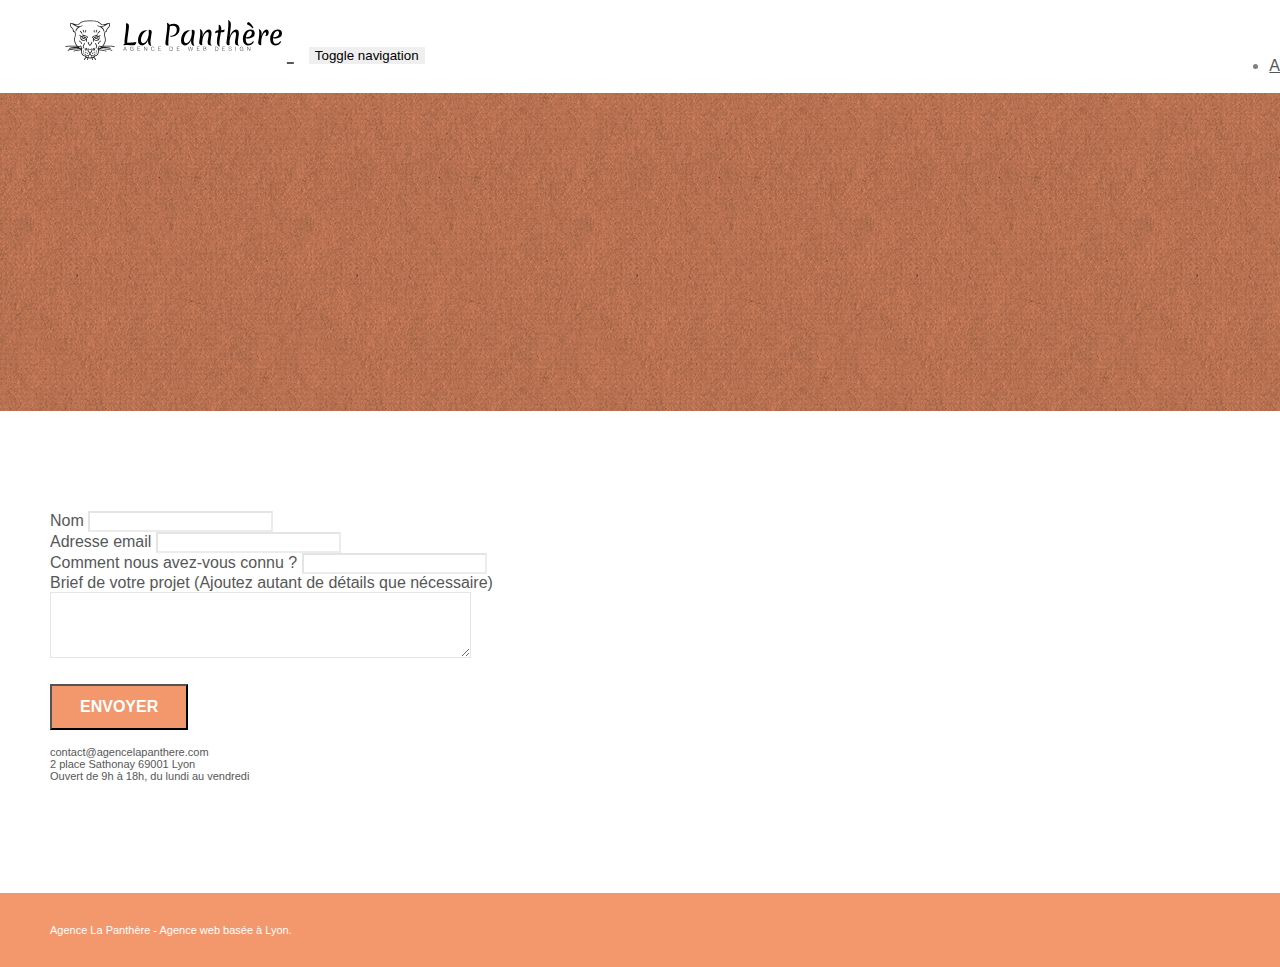
==== contact.html @ 6f176b71 "Correction des liens vides" ====
<!doctype html>
<html lang="fr-FR">
	<head>
		<meta charset="utf-8">

		<!-- La description -->
		<meta name="description" content="Contactez l'agence webdesign La Panthère pour toutes questions 
		concernant la réalisation de votre site internet personnalisé ">

		<meta name="viewport" content="width=device-width, initial-scale=1.0, viewport-fit=cover">
		<link rel="shortcut icon" type="image/jpg" href="favicon.jpg">
		
		<link rel="stylesheet" type="text/css" href="./css/bootstrap.min.css">
		<link rel="stylesheet" type="text/css" href="style.css">
		<link rel="stylesheet" type="text/css" href="./css/font-awesome.min.css">
		<link rel="stylesheet" type="text/css" href="./css/et-line.min.css">

		<!-- indixation de la page -->
		<meta name="robots" content="index, fallow">
		<meta name="googlebot" content="index, fallow">

		<!-- Titre de la page -->
		<title>Contact : La Panthère - Agence webdesign Lyon</title>
		
		<!-- script en fin de page -->
	</head>

	<body>
		<!-- Principal conteneur -->
		<div class="page-container">
			
			<!-- bloc-0 -->
			<div class="bloc bgc-white l-bloc " id="bloc-0">
				<div class="container bloc-sm">
					<nav class="navbar row">
						<div class="navbar-header">
							<a class="navbar-brand" href="index.html">
								<img src="img/agence-la-panthere-monochrome.svg" alt="Presentation agence web design La Panthère" height="40" />
							</a>
							<button id="nav-toggle" type="button" class="ui-navbar-toggle navbar-toggle" data-toggle="collapse" data-target=".navbar-1">
								<span class="sr-only">Toggle navigation</span>
								<span class="icon-bar"></span>
								<span class="icon-bar"></span>
								<span class="icon-bar"></span>
							</button>
						</div>
						<div class="collapse navbar-collapse navbar-1 special-dropdown-nav">
							<ul class="site-navigation nav navbar-nav">
								<li>
									<a href="index.html">Accueil</a>
								</li>								
								<li>
									<a href="contact.html">Contact</a>
								</li>
							</ul>
						</div>
					</nav>
				</div>
			</div>
			<!-- bloc-0 END -->

			<!-- bloc-6 -->
			<div class="bloc bg-dots-bg bg-repeat bgc-atomic-tangerine d-bloc bloc-bg-texture texture-paper" id="bloc-6">
				<div class="container bloc-lg">
					<div class="row">
						<div class="col-sm-12">
							<h1 class="text-center hero-bloc-text tc-white">
								Parlons web design !
							</h1>
							<p class="text-center mg-lg tc-white tight-width-whitespace">
								Nous sommes ravis que vous souhaitiez collaborer avec notre agence.<br>
								Parlez-nous de votre projet en complétant le formulaire ci-dessous.
							</p>
						</div>
					</div>
				</div>
			</div>
			<!-- bloc-6 END -->

			<!-- bloc-7 -->
			<div class="bloc bgc-white l-bloc" id="bloc-7">
				<div class="container bloc-lg">
					<div class="row">
						<div class="col-sm-6">
							<form id="form_1" novalidate success-msg="Your message has been sent." fail-msg="Sorry it seems that our mail server is not responding, Sorry for the inconvenience!">
								<div class="form-group">
									<label>
										Nom
									</label>
									<input id="name" class="form-control" required />
								</div>
								<div class="form-group">
									<label>
										Adresse email
									</label>
									<input id="email" class="form-control" type="email" required />
								</div>
								<div class="form-group">
									<label>
										Comment nous avez-vous connu ?
									</label>
									<input class="form-control" type="email" required id="input_504" />
								</div>
								<div class="form-group">
									<label>
										Brief de votre projet (Ajoutez autant de détails que nécessaire)<br>
									</label><textarea id="message" class="form-control" rows="4" cols="50" required></textarea>
								</div> 
								<button class="bloc-button btn btn-lg btn-block cta-hero btn-atomic-tangerine" type="submit">
									Envoyer
								</button>
							</form>
						</div>
						<div class="col-sm-6">
							<p>
								contact@agencelapanthere.com<br>2 place Sathonay 69001 Lyon<br>Ouvert de 9h à 18h, du lundi au vendredi<br>
							</p>
						</div>
					</div>
				</div>
			</div>
			<!-- bloc-7 END -->

			<!-- ScrollToTop Button -->
			<a class="bloc-button btn btn-d scrollToTop" onclick="scrollToTarget('1')"><span class="fa fa-chevron-up"></span></a>
			<!-- ScrollToTop Button END-->


			<!-- Footer - bloc-8 -->
			<div class="bloc bgc-atomic-tangerine d-bloc" id="bloc-8">
				<div class="container bloc-sm">
					<div class="row">
						<div class="col-sm-12">
							<p class="text-center white">
								Agence La Panthère - Agence web basée à Lyon.<br>
							</p>
							<div class="row row-no-gutters social">
								<div class="col-sm-3">
									<div class="text-center">
										<a class="social" href="index.html">
											<span class="fa fa-twitter icon-md"></span>
										</a>
									</div>
								</div>
								<div class="col-sm-3">
									<div class="text-center">
										<a class="social" href="index.html">
											<span class="fa fa-facebook icon-md"></span>
										</a>
									</div>
								</div>
								<div class="col-sm-3">
									<div class="text-center">
										<a class="social" href="index.html">
											<span class="fa fa-dribbble icon-md"></span>
										</a>
									</div>
								</div>
								<div class="col-sm-3">
									<div class="text-center">
										<a class="social" href="index.html">
											<span class="fa fa-instagram icon-md"></span>
										</a>
									</div>
								</div>
							</div>
						</div>
					</div>
				</div>
			</div>
			<!-- Footer - bloc-8 END -->

		</div>
		<!-- Principal conteneur END -->
		
		<!-- fichiers js -->
		<script src="./js/jquery-2.1.0.min.js"></script>
		<script src="./js/bootstrap.min.js"></script>
		<script src="./js/blocs.min.js"></script>
		<script src="./js/jqBootstrapValidation.js"></script>
		<script src="./js/formHandler.js"></script>

	</body>
</html>
---- style.css ----
body {
    margin: 0;
    padding: 0;
    background: #FFF;
    overflow-x: hidden;
    -webkit-font-smoothing: antialiased;
    -moz-osx-font-smoothing: grayscale;
}

a,
button {
    transition: all .3s ease-in-out;
    outline: none!important;
}

a:hover {
    text-decoration: none;
    cursor: pointer;
}

#page-loading-blocs-notifaction {
    position: fixed;
    top: 0;
    bottom: 0;
    width: 100%;
    z-index: 100000;
    background: #FFFFFF url("img/pageload-spinner.gif") no-repeat center center;
}

.bloc {
    width: 100%;
    clear: both;
    background: 50% 50% no-repeat;
    padding: 0 50px;
    -webkit-background-size: cover;
    -moz-background-size: cover;
    -o-background-size: cover;
    background-size: cover;
    position: relative;
}

.bloc .container {
    padding-left: 0;
    padding-right: 0;
}

.bloc-lg {
    padding: 100px 50px;
}

.bloc-md {
    padding: 50px;
}

.bloc-sm {
    padding: 20px 50px;
}

.bg-center,
.bg-l-edge,
.bg-r-edge,
.bg-t-edge,
.bg-b-edge,
.bg-tl-edge,
.bg-bl-edge,
.bg-tr-edge,
.bg-br-edge,
.bg-repeat {
    -webkit-background-size: auto!important;
    -moz-background-size: auto!important;
    -o-background-size: auto!important;
    background-size: auto!important;
}

.bg-repeat {
    background: repeat;
}

.bg-t-edge {
    background: top no-repeat;
}

.bloc-bg-texture::before {
    content: "";
    background-size: 2px 2px;
    position: absolute;
    top: 0;
    bottom: 0;
    left: 0;
    right: 0;
}

.texture-paper::before {
    background: url("img/texture-paper.png");
    background-size: 280px 280px;
}

.b-parallax {
    background-attachment: fixed;
}

.d-bloc {
    color: rgba(255, 255, 255, .7);
}

.d-bloc button:hover {
    color: rgba(255, 255, 255, .9);
}

.d-bloc .icon-round,
.d-bloc .icon-square,
.d-bloc .icon-rounded,
.d-bloc .icon-semi-rounded-a,
.d-bloc .icon-semi-rounded-b {
    border-color: rgba(255, 255, 255, .9);
}

.d-bloc .divider-h span {
    border-color: rgba(255, 255, 255, .2);
}

.d-bloc .a-btn,
.d-bloc .navbar a,
.d-bloc .navbar-brand,
.d-bloc a .icon-sm,
.d-bloc a .icon-md,
.d-bloc a .icon-lg,
.d-bloc a .icon-xl,
.d-bloc h1 a,
.d-bloc h2 a,
.d-bloc h3 a,
.d-bloc h4 a,
.d-bloc h5 a,
.d-bloc h6 a,
.d-bloc p a {
    color: rgba(255, 255, 255, .6);
}

.d-bloc .a-btn:hover,
.d-bloc .navbar a:hover,
.d-bloc .navbar-brand:hover,
.d-bloc a:hover .icon-sm,
.d-bloc a:hover .icon-md,
.d-bloc a:hover .icon-lg,
.d-bloc a:hover .icon-xl,
.d-bloc h1 a:hover,
.d-bloc h2 a:hover,
.d-bloc h3 a:hover,
.d-bloc h4 a:hover,
.d-bloc h5 a:hover,
.d-bloc h6 a:hover,
.d-bloc p a:hover {
    color: rgba(255, 255, 255, 1);
}

.d-bloc .navbar-toggle .icon-bar {
    background: rgba(255, 255, 255, 1);
}

.d-bloc .btn-wire,
.d-bloc .btn-wire:hover {
    color: rgba(255, 255, 255, 1);
    border-color: rgba(255, 255, 255, 1);
}

.d-bloc .panel {
    color: rgba(0, 0, 0, .5);
}

.d-bloc .panel button:hover {
    color: rgba(0, 0, 0, .7);
}

.d-bloc .panel icon {
    border-color: rgba(0, 0, 0, .7);
}

.d-bloc .panel .divider-h span {
    border-color: rgba(0, 0, 0, .1);
}

.d-bloc .panel .a-btn {
    color: rgba(0, 0, 0, .6);
}

.d-bloc .panel .a-btn:hover {
    color: rgba(0, 0, 0, 1);
}

.d-bloc .panel .btn-wire,
.d-bloc .panel .btn-wire:hover {
    color: rgba(0, 0, 0, .7);
    border-color: rgba(0, 0, 0, .3);
}

.d-bloc .panel,
.l-bloc {
    color: rgba(0, 0, 0, .5);
}

.d-bloc .panel button:hover,
.l-bloc button:hover {
    color: rgba(0, 0, 0, .7);
}

.l-bloc .icon-round,
.l-bloc .icon-square,
.l-bloc .icon-rounded,
.l-bloc .icon-semi-rounded-a,
.l-bloc .icon-semi-rounded-b {
    border-color: rgba(0, 0, 0, .7);
}

.d-bloc .panel .divider-h span,
.l-bloc .divider-h span {
    border-color: rgba(0, 0, 0, .1);
}

.d-bloc .panel .a-btn,
.l-bloc .a-btn,
.l-bloc .navbar a,
.l-bloc .navbar-brand,
.l-bloc a .icon-sm,
.l-bloc a .icon-md,
.l-bloc a .icon-lg,
.l-bloc a .icon-xl,
.l-bloc h1 a,
.l-bloc h2 a,
.l-bloc h3 a,
.l-bloc h4 a,
.l-bloc h5 a,
.l-bloc h6 a,
.l-bloc p a {
    color: rgba(0, 0, 0, .6);
}

.d-bloc .panel .a-btn:hover,
.l-bloc .a-btn:hover,
.l-bloc .navbar a:hover,
.l-bloc .navbar-brand:hover,
.l-bloc a:hover .icon-sm,
.l-bloc a:hover .icon-md,
.l-bloc a:hover .icon-lg,
.l-bloc a:hover .icon-xl,
.l-bloc h1 a:hover,
.l-bloc h2 a:hover,
.l-bloc h3 a:hover,
.l-bloc h4 a:hover,
.l-bloc h5 a:hover,
.l-bloc h6 a:hover,
.l-bloc p a:hover {
    color: rgba(0, 0, 0, 1);
}

.l-bloc .navbar-toggle .icon-bar {
    color: rgba(0, 0, 0, .6);
}

.d-bloc .panel .btn-wire,
.d-bloc .panel .btn-wire:hover,
.l-bloc .btn-wire,
.l-bloc .btn-wire:hover {
    color: rgba(0, 0, 0, .7);
    border-color: rgba(0, 0, 0, .3);
}

.voffset {
    margin-top: 30px;
}

.voffset-lg {
    margin-top: 80px;
}

.row-no-gutters {
    margin-right: 0;
    margin-left: 0;
}

.row.row-no-gutters > [class^="col-"],
.row.row-no-gutters > [class*=" col-"] {
    padding-right: 0;
    padding-left: 0;
}

#bloc-1-hero h1 {
    font-size: 32px;
}

.navbar {
    margin-bottom: 0;
    z-index: 1;
}

.navbar-brand {
    height: auto;
    padding: 3px 15px;
    font-size: 25px;
    font-weight: normal;
    font-weight: 600;
    line-height: 44px;
}

.navbar-brand img {
    max-height: 200px;
    margin: 0 5px 0 0;
    display: inline;
}

.navbar-brand img[src$=svg] {
    min-width: 100px;
}

.nav-center .navbar-brand img {
    margin: 0;
}

.navbar .nav {
    padding-top: 2px;
    margin-right: -16px;
    float: right;
    z-index: 1;
}

.nav > li {
    float: left;
    margin-top: 4px;
    font-size: 16px;
}

.navbar-nav .open .dropdown-menu > li > a {
    text-align: inherit;
}

.nav > li a:hover,
.nav > li a:focus {
    background: transparent;
}

.navbar-toggle {
    margin: 10px 10px 0 0;
    border: 0px;
}

.navbar-toggle:hover {
    background: transparent!important;
}

.navbar-toggle .icon-bar {
    background-color: rgba(0, 0, 0, .5);
    width: 26px;
}

.nav-invert .navbar .nav {
    float: left;
}

.nav-invert .navbar-header,
.nav-invert .navbar-brand {
    float: right;
    position: relative;
    z-index: 2;
}

@media (min-width: 768px) {
    .site-navigation {
        position: absolute;
        top: 50%;
        right: 20px;
        transform: translate(0, -50%);
        -webkit-transform: translateY(-50%);
    }
    .nav > li .dropdown-menu a,
    .nav > li .dropdown-menu a:hover {
        color: #484848;
    }
    .nav-invert .site-navigation {
        left: 0;
        right: 0;
    }
    .nav-center {
        text-align: center;
    }
    .nav-center .navbar-header {
        width: 100%;
    }
    .nav-center .navbar-header,
    .nav-center .navbar-brand,
    .nav-center .nav > li {
        float: none;
        display: inline-block;
    }
    .nav-center .site-navigation {
        position: relative;
        width: 100%;
        right: 0;
        margin-right: 0px;
        margin-top: 20px;
    }
    .nav-center.mini-nav .navbar-toggle {
        float: none;
        margin: 10px auto 0;
    }
}

.nav > li > .dropdown a {
    background: none!important;
    display: block;
    padding: 14px 15px;
}

nav .caret {
    margin: 0 5px;
}

.dropdown-menu .dropdown-menu {
    top: -8px;
    left: 100%;
}

.dropdown-menu .dropmenu-flow-right {
    top: 100%;
    left: 0;
    margin-left: -1px;
    border-top-left-radius: 0;
    border-top-right-radius: 0;
}

.dropdown-menu .dropdown span {
    border: 4px solid black;
    border-top-color: transparent;
    border-right-color: transparent;
    border-bottom-color: transparent;
    margin: 6px -5px 0 0!important;
    float: right;
}

.mg-md {
    margin-top: 10px;
    margin-bottom: 20px;
}

.mg-lg {
    margin-top: 10px;
    margin-bottom: 40px;
}

.btn {
    margin: 0 5px 5px 0;
}

.btn.pull-right {
    margin: 0 0 5px 5px;
}

.btn-d,
.btn-d:hover,
.btn-d:focus {
    color: #FFF;
    background: rgba(0, 0, 0, .3);
}

button {
    outline: none!important;
}

.btn-rd {
    border-radius: 40px;
}

.btn-clean {
    border: 1px solid rgba(0, 0, 0, .08);
    border-bottom-color: rgba(0, 0, 0, .1);
    text-shadow: 0 1px 0 rgba(0, 0, 1, .1);
    box-shadow: 0 1px 3px rgba(0, 0, 1, .25), inset 0 1px 0 0 rgba(255, 255, 255, .15);
}

.icon-md {
    font-size: 30px!important;
}

.icon-lg {
    font-size: 60px!important;
}

.sm-shadow {
    text-shadow: 0 1px 2px rgba(0, 0, 0, .3);
}

.panel-sq,
.panel-sq .panel-heading,
.panel-sq .panel-footer {
    border-radius: 0;
}

.panel-rd {
    border-radius: 30px;
}

.panel-rd .panel-heading {
    border-radius: 29px 29px 0 0;
}

.panel-rd .panel-footer {
    border-radius: 0 0 29px 29px;
}

.form-control {
    border-color: rgba(0, 0, 0, .1);
    box-shadow: none;
}

.scrollToTop {
    width: 40px;
    height: 40px;
    position: fixed;
    bottom: 20px;
    right: 20px;
    opacity: 0;
    z-index: 500;
    transition: all .3s ease-in-out;
}

.scrollToTop span {
    margin-top: 6px;
}

.showScrollTop {
    font-size: 14px;
    opacity: 1;
}

a[data-lightbox] {
    position: relative;
    display: block;
    text-align: center;
}

a[data-lightbox]:hover::before {
    content: "+";
    font-family: "HelveticaNeue-Light", "Helvetica Neue Light", "Helvetica Neue", Helvetica, Arial;
    font-size: 32px;
    width: 50px;
    height: 50px;
    margin-left: -25px;
    border-radius: 50%;
    background: rgba(0, 0, 0, .6);
    color: #FFF;
    font-weight: 100;
    z-index: 1;
    position: absolute;
    top: 50%;
    transform: translateY(-50%);
    -webkit-transform: translateY(-50%);
}

a[data-lightbox]:hover img {
    opacity: 0.6;
    -webkit-animation-fill-mode: none;
    animation-fill-mode: none;
}

#lightbox-modal {
    display: flex;
    align-items: center;
}

#lightbox-modal .modal-dialog {
    width: 90%;
    max-width: 900px;
    margin: 0 auto 0;
}

#lightbox-modal .modal-dialog img {
    max-height: 90vh;
    margin: 0 auto;
}

.lightbox-caption {
    padding: 20px;
    color: #FFF;
    background: rgba(0, 0, 0, .5);
    position: absolute;
    left: 15px;
    right: 15px;
    bottom: 5px;
}

.close-lightbox {
    color: #FFF;
    font-size: 30px;
    position: absolute;
    top: 20px;
    right: 20px;
    z-index: 20;
    background: rgba(0, 0, 0, .5);
    border: none;
    line-height: 30px;
    padding: 0 9px 5px;
    opacity: 0.3;
}

.close-lightbox:hover,
.next-lightbox:hover,
.prev-lightbox:hover {
    opacity: 1.0;
    color: #FFF;
}

.next-lightbox,
.prev-lightbox {
    font-size: 20px;
    color: rgba(255, 255, 255, .9);
    background: rgba(0, 0, 0, .5);
    transition: all .2s ease-in-out;
    position: absolute;
    top: 45%;
    z-index: 1;
    opacity: 0.4;
}

.next-lightbox {
    padding: 6px 8px 1px 13px;
    right: 25px;
}

.prev-lightbox {
    padding: 6px 13px 1px 10px;
    left: 25px;
}

.snapshot-lb .modal-body {
    padding-bottom: 45px;
}

.snapshot-lb .lightbox-caption {
    padding: 0;
    color: rgba(0, 0, 0, .5);
    background: none;
}

h1,
h2,
h3,
h4,
h5,
h6,
p,
label,
.btn,
a {
    font-family: "helvetica";
    font-weight: 400;
    color: #575757!important;
}

.container {
    max-width: 1000px;
}

.hero-bloc-text {
    font-size: 38px;
}

.hero-bloc-text-sub {
    font-size: 36px;
}

.statement-bloc-text {
    line-height: 26px;
    font-style: italic;
    font-size: 20px;
    text-align: center;
    font-weight: lighter;
    max-width: 520px;
    margin: auto auto auto auto;
}

p {
    font-size: 11px;
}
.citation{
    font-size: 22px;
    padding:0;
    margin: 0;
}
.auteur{
    font-size: 22px;
    color: #888!important;
    padding:0;
    margin: 0;
}
.tight-width-whitespace {
    max-width: 600px;
    margin: auto auto auto auto;
}

.h1 {
    font-size: 20px;
    font-family: "Open Sans";
}

.cta-hero {
    margin-top: 22px;
    color: #FFFFFF!important;
    text-transform: uppercase;
    padding: 12px 28px 12px 28px;
    font-size: 16px;
    font-weight: 700;
}

.social {
    max-width: 400px;
    margin: auto auto auto auto;
}

h2 {
    font-size: 22px;
    line-height: 1.4em;
}

h3 {
    font-size: 15px;
    text-transform: uppercase;
    font-weight: 700;
    color: #333333!important;
}

.med-width-whitespace {
    max-width: 800px;
    margin: auto auto auto auto;
    box-shadow: 0px 0px 0px #000000;
}

h1 {
    color: #333333!important;
}

h4 {
    color: #333333!important;
}

.icons {
    margin-bottom: 14px;
    margin-top: 24px;
}

.white {
    color: #FFFFFF!important;
}

.portfolio-thumb {
    margin-bottom: 24px;
}

.portfolio-row {
    margin-bottom: 44px;
    margin-top: 50px;
}

.avatar {
    box-shadow: 0px 4px 9px rgba(0, 0, 0, 0.3);
}

.black-background {
    background-color: rgba(165, 147, 99, 0.7);
    padding: 40px 40px 40px 40px;
}

.bold-link {
    font-weight: 900;
    text-decoration: underline!important;
}

.bgc-white {
    background-color: #FFFFFF;
}

.bgc-dark-slate-blue {
    background-color: #364577;
}

.bgc-atomic-tangerine {
    background-color: #F3976C;
}

.tc-white {
    color: #F3976C!important;
}

.btn-atomic-tangerine {
    background: #F3976C;
    color: #FFFFFF!important;
}

.btn-atomic-tangerine:hover {
    background: #c27956!important;
    color: #FFFFFF!important;
}

.ltc-white {
    color: #FFFFFF!important;
}

.ltc-white:hover {
    color: #cccccc!important;
}

.ltc-atomic-tangerine {
    color: #F3976C!important;
}

.ltc-atomic-tangerine:hover {
    color: #c27956!important;
}

.icon-dark-slate-blue {
    color: #364577!important;
    border-color: #364577!important;
}

.bg-dots-bg {
    background-image: url("img/dots-bg.png");
}

.bg-lines-h2-bg {
    background-image: url("img/lines-h2-bg.png");
}

.bg-banniere {
    background-image: url("img/webdesign-banniere.jpg");
}

.bg-presentation {
    background-image: url("img/image-de-presentation.jpg");
}

@media (max-width: 1024px) {
    .bloc {
        padding-left: 20px;
        padding-right: 20px;
    }
    .bloc.full-width-bloc,
    .bloc-tile-2.full-width-bloc .container,
    .bloc-tile-3.full-width-bloc .container,
    .bloc-tile-4.full-width-bloc .container {
        padding-left: 0;
        padding-right: 0;
    }
}

@media (max-width: 992px) and (min-width: 768px) {
    .navbar .nav {
        max-width: 80%
    }
    .nav-center.navbar .nav {
        max-width: 100%
    }
}

@media only screen and (min-device-width: 768px) and (max-device-width: 1024px) and (orientation: landscape) {
    .b-parallax {
        background-attachment: scroll;
    }
}

@media only screen and (min-device-width: 1024px) and (max-device-width: 1366px) and (-webkit-min-device-pixel-ratio: 1.5) {
    .b-parallax {
        background-attachment: scroll;
    }
}

@media (max-width: 991px) {
    .container {
        width: 100%;
    }
    .b-parallax {
        background-attachment: scroll;
    }
    .page-container,
    #hero-bloc {
        overflow-x: hidden;
        position: relative;
    }
    .bloc {
        padding-left: constant(safe-area-inset-left);
        padding-right: constant(safe-area-inset-right);
    }
    .bloc-group,
    .bloc-group .bloc {
        display: block;
        width: 100%;
    }
    .bloc-fill-screen .fill-bloc-top-edge,
    .bloc-fill-screen .fill-bloc-bottom-edge {
        padding: 0 20px;
        padding-left: constant(safe-area-inset-left);
        padding-right: constant(safe-area-inset-right);
    }
}

@media (max-width: 767px) {
    .page-container {
        overflow-x: hidden;
        position: relative;
    }
    h1,
    h2,
    h3,
    h4,
    h5,
    h6,
    p,
    #disqus_thread {
        padding-left: 10px!important;
        padding-right: 10px!important;
    }
    .b-parallax {
        background-attachment: scroll;
    }
    .navbar .nav {
        padding-top: 0;
        border-top: 1px solid rgba(0, 0, 0, .2);
        float: none!important;
    }
    .navbar.row {
        margin-left: 0;
        margin-right: 0;
    }
    .site-navigation {
        position: inherit;
        transform: none;
        -webkit-transform: none;
        -ms-transform: none;
    }
    .nav > li {
        margin-top: 0;
        border-bottom: 1px solid rgba(0, 0, 0, .1);
        background: rgba(0, 0, 0, .05);
        text-align: left;
        padding-left: 15px;
        width: 100%;
    }
    .nav > li:hover {
        background: rgba(0, 0, 0, .08);
    }
    .dropdown .dropdown a .caret {
        float: none;
        margin: 5px 0 0 10px!important;
        border: 4px solid black;
        border-bottom-color: transparent;
        border-right-color: transparent;
        border-left-color: transparent;
    }
    #hero-bloc .navbar .nav {
        background: rgba(0, 0, 0, .8);
    }
    #hero-bloc .navbar .nav a {
        color: rgba(255, 255, 255, .6);
    }
    .hero {
        padding: 50px 0;
    }
    .hero-nav {
        left: -1px;
        right: -1px;
    }
    .navbar-collapse {
        padding: 0;
        overflow-x: hidden;
        -webkit-box-shadow: none;
        box-shadow: none;
    }
    .navbar-brand img {
        max-height: 40px;
        width: auto;
    }
    .nav-invert .navbar-header {
        float: none;
        width: 100%;
    }
    .nav-invert .navbar-toggle {
        float: left;
        margin-left: 10px;
    }
    .bloc {
        padding-left: 0;
        padding-right: 0;
    }
    .bloc-xxl,
    .bloc-xl,
    .bloc-lg {
        padding: 40px 0;
    }
    .bloc-sm,
    .bloc-md {
        padding-left: 0;
        padding-right: 0;
    }
    .bloc-tile-2 .container,
    .bloc-tile-3 .container,
    .bloc-tile-4 .container,
    .bloc-fill-screen .fill-bloc-top-edge,
    .bloc-fill-screen .fill-bloc-bottom-edge {
        padding-left: 0;
        padding-right: 0;
    }
    .a-block {
        padding: 0 10px;
    }
    .btn-dwn {
        display: none;
    }
    .voffset {
        margin-top: 5px;
    }
    .voffset-md {
        margin-top: 20px;
    }
    .voffset-lg {
        margin-top: 30px;
    }
    form {
        padding: 5px;
    }
    .close-lightbox {
        display: inline-block;
    }
    .blocsapp-device-iphone5 {
        background-size: 216px 425px;
        padding-top: 60px;
        width: 216px;
        height: 425px;
    }
    .blocsapp-device-iphone5 img {
        width: 180px;
        height: 320px;
    }
}

@media (max-width: 400px) {
    .bloc {
        padding-left: 0;
        padding-right: 0;
    }
}

@media (max-width: 767px) {
    .bloc-mob-center-text {
        text-align: center;
    }
}
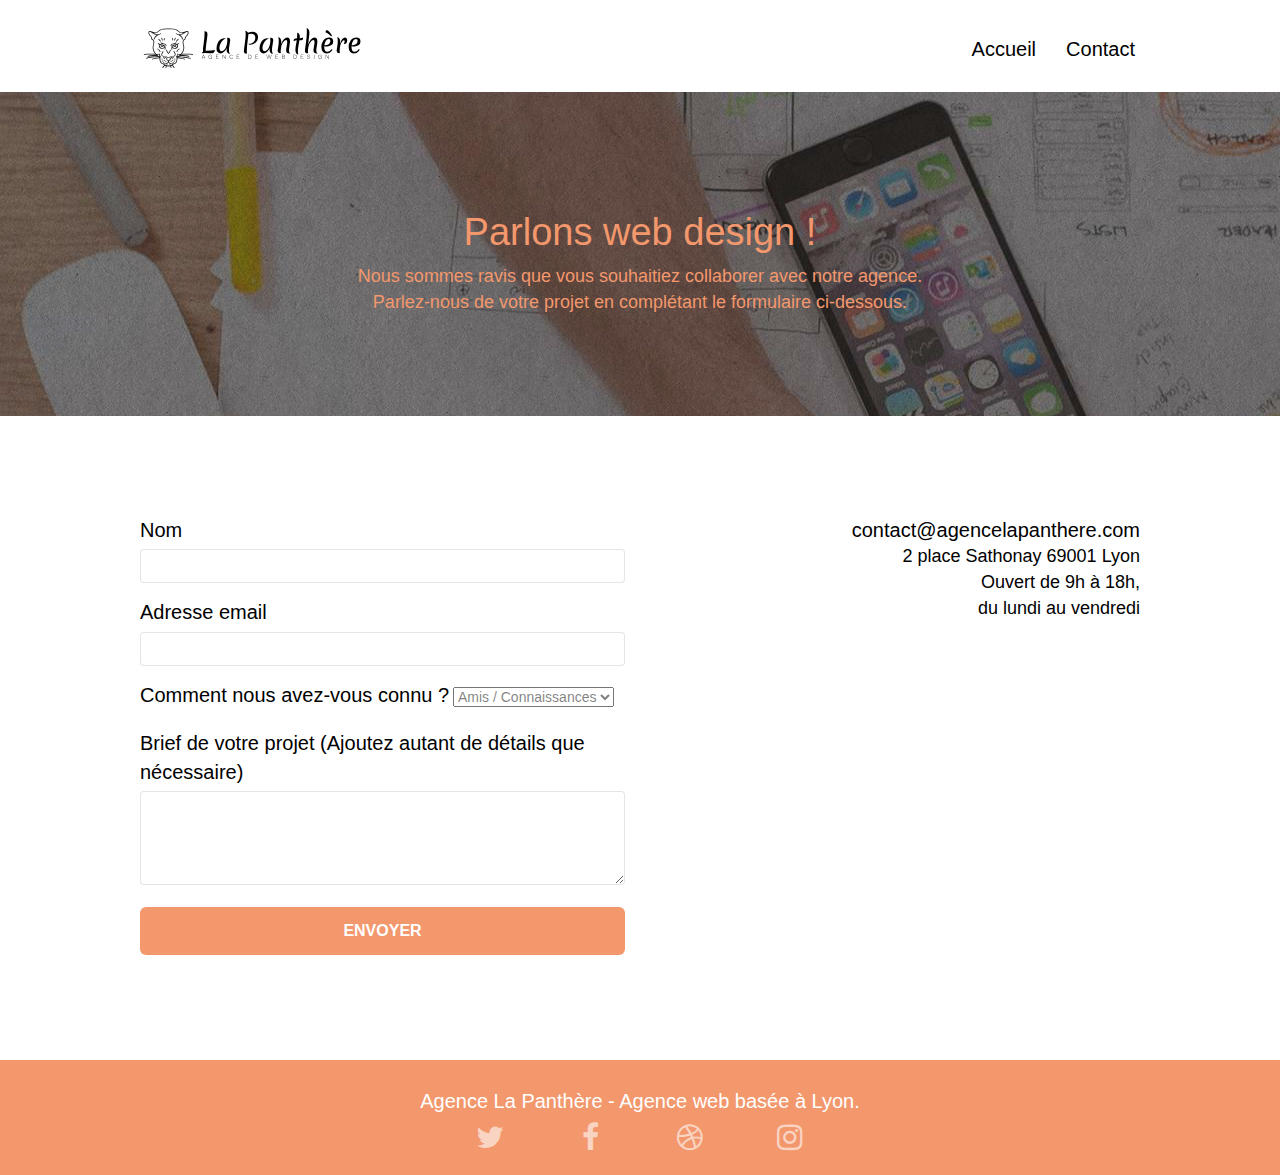
==== commit b8a6ad6c: "Ajout des modifications" ====
--- a/contact.html
+++ b/contact.html
@@ -10,11 +10,11 @@
 		<meta name="viewport" content="width=device-width, initial-scale=1.0, viewport-fit=cover">
 		<link rel="shortcut icon" type="image/jpg" href="favicon.jpg">
 		
-		<link rel="stylesheet" type="text/css" href="./css/bootstrap.min.css">
+		<link rel="stylesheet" type="text/css" href="./css/bootstrap.css">
 		<link rel="stylesheet" type="text/css" href="style.css">
-		<link rel="stylesheet" type="text/css" href="./css/font-awesome.min.css">
-		<link rel="stylesheet" type="text/css" href="./css/et-line.min.css">
-
+		<link rel="stylesheet" type="text/css" href="./css/font-awesome.css">
+		<link rel="stylesheet" type="text/css" href="./css/et-line.css">
+		
 		<!-- indixation de la page -->
 		<meta name="robots" content="index, fallow">
 		<meta name="googlebot" content="index, fallow">
@@ -35,7 +35,9 @@
 					<nav class="navbar row">
 						<div class="navbar-header">
 							<a class="navbar-brand" href="index.html">
-								<img src="img/agence-la-panthere-monochrome.svg" alt="Presentation agence web design La Panthère" height="40" />
+								<img src="img/agence-la-panthere-monochrome.svg" 
+									alt="Logo de presentation du site de l'entreprise webdesign La Panthère"
+								/>
 							</a>
 							<button id="nav-toggle" type="button" class="ui-navbar-toggle navbar-toggle" data-toggle="collapse" data-target=".navbar-1">
 								<span class="sr-only">Toggle navigation</span>
@@ -60,7 +62,7 @@
 			<!-- bloc-0 END -->
 
 			<!-- bloc-6 -->
-			<div class="bloc bg-dots-bg bg-repeat bgc-atomic-tangerine d-bloc bloc-bg-texture texture-paper" id="bloc-6">
+			<div class="bloc bg-dots-bg bg-repeat bg-banniere  bgc-atomic-tangerine d-bloc bloc-bg-texture texture-paper" id="bloc-6">
 				<div class="container bloc-lg">
 					<div class="row">
 						<div class="col-sm-12">
@@ -82,29 +84,27 @@
 				<div class="container bloc-lg">
 					<div class="row">
 						<div class="col-sm-6">
-							<form id="form_1" novalidate success-msg="Your message has been sent." fail-msg="Sorry it seems that our mail server is not responding, Sorry for the inconvenience!">
+							<form id="form_1" novalidate >
 								<div class="form-group">
-									<label>
-										Nom
-									</label>
-									<input id="name" class="form-control" required />
+									<label for="name">Nom</label>															
+									<input id="name" name="name" type="text" class="form-control" aria-invalid="false" required />
 								</div>
 								<div class="form-group">
-									<label>
-										Adresse email
-									</label>
-									<input id="email" class="form-control" type="email" required />
+									<label for="email">Adresse email</label>																			
+									<input id="email" name="email" class="form-control" type="email" aria-invalid="false" required />
 								</div>
 								<div class="form-group">
-									<label>
-										Comment nous avez-vous connu ?
-									</label>
-									<input class="form-control" type="email" required id="input_504" />
+									<label for="info">Comment nous avez-vous connu ?</label>																			
+									<select name="info" id="info">
+										<option value="connaissance">Amis / Connaissances</option>
+										<option value="internet">Internet</option>
+										<option value="reseaux sociaux">Reseaux sociaux</option>
+										<option value="publicite">Publicité tv / presse</option>
+									</select>
 								</div>
 								<div class="form-group">
-									<label>
-										Brief de votre projet (Ajoutez autant de détails que nécessaire)<br>
-									</label><textarea id="message" class="form-control" rows="4" cols="50" required></textarea>
+									<label for="message">Brief de votre projet (Ajoutez autant de détails que nécessaire)</label>										
+									<textarea id="message" class="form-control" rows="4" cols="50" required></textarea>
 								</div> 
 								<button class="bloc-button btn btn-lg btn-block cta-hero btn-atomic-tangerine" type="submit">
 									Envoyer
@@ -112,8 +112,10 @@
 							</form>
 						</div>
 						<div class="col-sm-6">
-							<p>
-								contact@agencelapanthere.com<br>2 place Sathonay 69001 Lyon<br>Ouvert de 9h à 18h, du lundi au vendredi<br>
+							<p class="text-right contact">
+								<a href="mailto:contact@agencelapanthere.com">contact@agencelapanthere.com</a><br>
+								2 place Sathonay 69001 Lyon<br>
+								Ouvert de 9h à 18h,<br> du lundi au vendredi
 							</p>
 						</div>
 					</div>
@@ -130,40 +132,43 @@
 			<div class="bloc bgc-atomic-tangerine d-bloc" id="bloc-8">
 				<div class="container bloc-sm">
 					<div class="row">
-						<div class="col-sm-12">
-							<p class="text-center white">
+						<div class="col-xs-12">
+							<h4 class="text-center white">
 								Agence La Panthère - Agence web basée à Lyon.<br>
-							</p>
+							</h4>
 							<div class="row row-no-gutters social">
-								<div class="col-sm-3">
+								<div class="col-xs-3">
 									<div class="text-center">
-										<a class="social" href="index.html">
+										<a  href="https://twitt.com">
 											<span class="fa fa-twitter icon-md"></span>
 										</a>
 									</div>
 								</div>
-								<div class="col-sm-3">
+								<div class="col-xs-3">
 									<div class="text-center">
-										<a class="social" href="index.html">
+										<a href="https://facebook.com">
 											<span class="fa fa-facebook icon-md"></span>
 										</a>
 									</div>
 								</div>
-								<div class="col-sm-3">
+								<div class="col-xs-3">
 									<div class="text-center">
-										<a class="social" href="index.html">
+										<a href="https://dribble.com">
 											<span class="fa fa-dribbble icon-md"></span>
 										</a>
 									</div>
 								</div>
-								<div class="col-sm-3">
+								<div class="col-xs-3">
 									<div class="text-center">
-										<a class="social" href="index.html">
+										<a href="https://instagram.com">
 											<span class="fa fa-instagram icon-md"></span>
 										</a>
 									</div>
 								</div>
+								
 							</div>
+							<!-- rm des backlinks inutile: partenaires & annuaires -->
+							
 						</div>
 					</div>
 				</div>
@@ -173,12 +178,11 @@
 		</div>
 		<!-- Principal conteneur END -->
 		
-		<!-- fichiers js -->
-		<script src="./js/jquery-2.1.0.min.js"></script>
-		<script src="./js/bootstrap.min.js"></script>
-		<script src="./js/blocs.min.js"></script>
-		<script src="./js/jqBootstrapValidation.js"></script>
-		<script src="./js/formHandler.js"></script>
-
+		<!-- Les scripts -->
+		<script src="./js/jquery-2.1.0.js"></script>
+		<script src="./js/bootstrap.js"></script>
+		<script src="./js/blocs.js"></script>
+		<script src="./js/jquery.touchSwipe.js" defer></script>
+		<script src="./js/gmaps.js"></script>
 	</body>
 </html>
--- a/style.css
+++ b/style.css
@@ -16,15 +16,6 @@
 a:hover {
     text-decoration: none;
     cursor: pointer;
-}
-
-#page-loading-blocs-notifaction {
-    position: fixed;
-    top: 0;
-    bottom: 0;
-    width: 100%;
-    z-index: 100000;
-    background: #FFFFFF url("img/pageload-spinner.gif") no-repeat center center;
 }
 
 .bloc {
@@ -105,14 +96,6 @@
 
 .d-bloc button:hover {
     color: rgba(255, 255, 255, .9);
-}
-
-.d-bloc .icon-round,
-.d-bloc .icon-square,
-.d-bloc .icon-rounded,
-.d-bloc .icon-semi-rounded-a,
-.d-bloc .icon-semi-rounded-b {
-    border-color: rgba(255, 255, 255, .9);
 }
 
 .d-bloc .divider-h span {
@@ -196,7 +179,7 @@
 .d-bloc .panel,
 .l-bloc {
     color: rgba(0, 0, 0, .5);
-}
+} 
 
 .d-bloc .panel button:hover,
 .l-bloc button:hover {
@@ -308,7 +291,9 @@
 }
 
 .navbar-brand img[src$=svg] {
-    min-width: 100px;
+    /* min-width: 100px; */
+    height: 40px;
+    width: 100%;
 }
 
 .nav-center .navbar-brand img {
@@ -480,7 +465,7 @@
 }
 
 .icon-lg {
-    font-size: 60px!important;
+    font-size: 80px!important;
 }
 
 .sm-shadow {
@@ -651,7 +636,21 @@
 a {
     font-family: "helvetica";
     font-weight: 400;
-    color: #575757!important;
+    /* color: #575757!important; */
+    color: #000!important;
+    font-size: 20px;
+}
+
+img {
+    margin: 0 auto;
+    width: 100%;
+    height: 100%;
+}
+
+/* le logo */
+.center-block{
+    width: 50px!important;
+    height: 50px!important;
 }
 
 .container {
@@ -677,18 +676,14 @@
 }
 
 p {
-    font-size: 11px;
+    font-size: 18px;
 }
 .citation{
-    font-size: 22px;
-    padding:0;
-    margin: 0;
+    font-size: 20px;
 }
 .auteur{
-    font-size: 22px;
-    color: #888!important;
-    padding:0;
-    margin: 0;
+    font-size: 20px;
+    font-family:Georgia, 'Times New Roman', Times, serif
 }
 .tight-width-whitespace {
     max-width: 600px;
@@ -715,19 +710,20 @@
 }
 
 h2 {
-    font-size: 22px;
+    font-size: 24px;
     line-height: 1.4em;
+    margin: 20px 0 50px!important;
 }
 
 h3 {
-    font-size: 15px;
+    font-size: 20px;
     text-transform: uppercase;
     font-weight: 700;
     color: #333333!important;
 }
 
 .med-width-whitespace {
-    max-width: 800px;
+    max-width: 1000px;
     margin: auto auto auto auto;
     box-shadow: 0px 0px 0px #000000;
 }
@@ -749,8 +745,11 @@
     color: #FFFFFF!important;
 }
 
+/* images portfolio */
 .portfolio-thumb {
     margin-bottom: 24px;
+    width: 100%;
+    height: 100%;
 }
 
 .portfolio-row {
@@ -786,6 +785,7 @@
 
 .tc-white {
     color: #F3976C!important;
+   
 }
 
 .btn-atomic-tangerine {
@@ -858,7 +858,7 @@
     }
 }
 
-@media only screen and (min-device-width: 768px) and (max-device-width: 1024px) and (orientation: landscape) {
+/* @media only screen and (min-device-width: 768px) and (max-device-width: 1024px) and (orientation: landscape) {
     .b-parallax {
         background-attachment: scroll;
     }
@@ -868,7 +868,7 @@
     .b-parallax {
         background-attachment: scroll;
     }
-}
+} */
 
 @media (max-width: 991px) {
     .container {
@@ -882,10 +882,10 @@
         overflow-x: hidden;
         position: relative;
     }
-    .bloc {
+    /* .bloc {
         padding-left: constant(safe-area-inset-left);
         padding-right: constant(safe-area-inset-right);
-    }
+    } */
     .bloc-group,
     .bloc-group .bloc {
         display: block;
@@ -894,8 +894,8 @@
     .bloc-fill-screen .fill-bloc-top-edge,
     .bloc-fill-screen .fill-bloc-bottom-edge {
         padding: 0 20px;
-        padding-left: constant(safe-area-inset-left);
-        padding-right: constant(safe-area-inset-right);
+        /* padding-left: constant(safe-area-inset-left);
+        padding-right: constant(safe-area-inset-right); */
     }
 }
 
@@ -1036,6 +1036,9 @@
         width: 180px;
         height: 320px;
     }
+    .contact{
+        text-align: left!important;
+    }
 }
 
 @media (max-width: 400px) {
@@ -1043,6 +1046,18 @@
         padding-left: 0;
         padding-right: 0;
     }
+    p{
+        font-size: 16px;
+    }
+    .citation{
+        font-size: 18px;
+    }
+    h3{
+        font-size: 18px;
+    }
+    .col-sm-6{
+        margin-bottom: 50px!important;
+    }
 }
 
 @media (max-width: 767px) {
--- a/css/et-line.css
+++ b/css/et-line.css
@@ -0,0 +1,520 @@
+@font-face {
+    font-family: et-line;
+    src: url(../fonts/et-line.eot);
+    src: url(../fonts/et-line.eot?#iefix) format('embedded-opentype'), url(../fonts/et-line.woff) format('woff'), url(../fonts/et-line.ttf) format('truetype'), url(../fonts/et-line.svg#et-line) format('svg');
+    font-weight: 400;
+    font-style: normal;
+    font-display: swap;
+}
+
+.et-icon-adjustments,
+.et-icon-alarmclock,
+.et-icon-anchor,
+.et-icon-aperture,
+.et-icon-attachment,
+.et-icon-bargraph,
+.et-icon-basket,
+.et-icon-beaker,
+.et-icon-bike,
+.et-icon-book-open,
+.et-icon-briefcase,
+.et-icon-browser,
+.et-icon-calendar,
+.et-icon-camera,
+.et-icon-caution,
+.et-icon-chat,
+.et-icon-circle-compass,
+.et-icon-clipboard,
+.et-icon-clock,
+.et-icon-cloud,
+.et-icon-compass,
+.et-icon-desktop,
+.et-icon-dial,
+.et-icon-document,
+.et-icon-documents,
+.et-icon-download,
+.et-icon-dribbble,
+.et-icon-edit,
+.et-icon-envelope,
+.et-icon-expand,
+.et-icon-facebook,
+.et-icon-flag,
+.et-icon-focus,
+.et-icon-gears,
+.et-icon-genius,
+.et-icon-gift,
+.et-icon-global,
+.et-icon-globe,
+.et-icon-googleplus,
+.et-icon-grid,
+.et-icon-happy,
+.et-icon-hazardous,
+.et-icon-heart,
+.et-icon-hotairballoon,
+.et-icon-hourglass,
+.et-icon-key,
+.et-icon-laptop,
+.et-icon-layers,
+.et-icon-lifesaver,
+.et-icon-lightbulb,
+.et-icon-linegraph,
+.et-icon-linkedin,
+.et-icon-lock,
+.et-icon-magnifying-glass,
+.et-icon-map,
+.et-icon-map-pin,
+.et-icon-megaphone,
+.et-icon-mic,
+.et-icon-mobile,
+.et-icon-newspaper,
+.et-icon-notebook,
+.et-icon-paintbrush,
+.et-icon-paperclip,
+.et-icon-pencil,
+.et-icon-phone,
+.et-icon-picture,
+.et-icon-pictures,
+.et-icon-piechart,
+.et-icon-presentation,
+.et-icon-pricetags,
+.et-icon-printer,
+.et-icon-profile-female,
+.et-icon-profile-male,
+.et-icon-puzzle,
+.et-icon-quote,
+.et-icon-recycle,
+.et-icon-refresh,
+.et-icon-ribbon,
+.et-icon-rss,
+.et-icon-sad,
+.et-icon-scissors,
+.et-icon-scope,
+.et-icon-search,
+.et-icon-shield,
+.et-icon-speedometer,
+.et-icon-strategy,
+.et-icon-streetsign,
+.et-icon-tablet,
+.et-icon-target,
+.et-icon-telescope,
+.et-icon-toolbox,
+.et-icon-tools,
+.et-icon-tools-2,
+.et-icon-trophy,
+.et-icon-tumblr,
+.et-icon-twitter,
+.et-icon-upload,
+.et-icon-video,
+.et-icon-wallet,
+.et-icon-wine {
+    font-family: et-line;
+    speak: none;
+    font-style: normal;
+    font-weight: 400;
+    font-variant: normal;
+    text-transform: none;
+    line-height: 1;
+    -webkit-font-smoothing: antialiased;
+    -moz-osx-font-smoothing: grayscale;
+    display: inline-block
+}
+
+.et-icon-mobile:before {
+    content: "\e000"
+}
+
+.et-icon-laptop:before {
+    content: "\e001"
+}
+
+.et-icon-desktop:before {
+    content: "\e002"
+}
+
+.et-icon-tablet:before {
+    content: "\e003"
+}
+
+.et-icon-phone:before {
+    content: "\e004"
+}
+
+.et-icon-document:before {
+    content: "\e005"
+}
+
+.et-icon-documents:before {
+    content: "\e006"
+}
+
+.et-icon-search:before {
+    content: "\e007"
+}
+
+.et-icon-clipboard:before {
+    content: "\e008"
+}
+
+.et-icon-newspaper:before {
+    content: "\e009"
+}
+
+.et-icon-notebook:before {
+    content: "\e00a"
+}
+
+.et-icon-book-open:before {
+    content: "\e00b"
+}
+
+.et-icon-browser:before {
+    content: "\e00c"
+}
+
+.et-icon-calendar:before {
+    content: "\e00d"
+}
+
+.et-icon-presentation:before {
+    content: "\e00e"
+}
+
+.et-icon-picture:before {
+    content: "\e00f"
+}
+
+.et-icon-pictures:before {
+    content: "\e010"
+}
+
+.et-icon-video:before {
+    content: "\e011"
+}
+
+.et-icon-camera:before {
+    content: "\e012"
+}
+
+.et-icon-printer:before {
+    content: "\e013"
+}
+
+.et-icon-toolbox:before {
+    content: "\e014"
+}
+
+.et-icon-briefcase:before {
+    content: "\e015"
+}
+
+.et-icon-wallet:before {
+    content: "\e016"
+}
+
+.et-icon-gift:before {
+    content: "\e017"
+}
+
+.et-icon-bargraph:before {
+    content: "\e018"
+}
+
+.et-icon-grid:before {
+    content: "\e019"
+}
+
+.et-icon-expand:before {
+    content: "\e01a"
+}
+
+.et-icon-focus:before {
+    content: "\e01b"
+}
+
+.et-icon-edit:before {
+    content: "\e01c"
+}
+
+.et-icon-adjustments:before {
+    content: "\e01d"
+}
+
+.et-icon-ribbon:before {
+    content: "\e01e"
+}
+
+.et-icon-hourglass:before {
+    content: "\e01f"
+}
+
+.et-icon-lock:before {
+    content: "\e020"
+}
+
+.et-icon-megaphone:before {
+    content: "\e021"
+}
+
+.et-icon-shield:before {
+    content: "\e022"
+}
+
+.et-icon-trophy:before {
+    content: "\e023"
+}
+
+.et-icon-flag:before {
+    content: "\e024"
+}
+
+.et-icon-map:before {
+    content: "\e025"
+}
+
+.et-icon-puzzle:before {
+    content: "\e026"
+}
+
+.et-icon-basket:before {
+    content: "\e027"
+}
+
+.et-icon-envelope:before {
+    content: "\e028"
+}
+
+.et-icon-streetsign:before {
+    content: "\e029"
+}
+
+.et-icon-telescope:before {
+    content: "\e02a"
+}
+
+.et-icon-gears:before {
+    content: "\e02b"
+}
+
+.et-icon-key:before {
+    content: "\e02c"
+}
+
+.et-icon-paperclip:before {
+    content: "\e02d"
+}
+
+.et-icon-attachment:before {
+    content: "\e02e"
+}
+
+.et-icon-pricetags:before {
+    content: "\e02f"
+}
+
+.et-icon-lightbulb:before {
+    content: "\e030"
+}
+
+.et-icon-layers:before {
+    content: "\e031"
+}
+
+.et-icon-pencil:before {
+    content: "\e032"
+}
+
+.et-icon-tools:before {
+    content: "\e033"
+}
+
+.et-icon-tools-2:before {
+    content: "\e034"
+}
+
+.et-icon-scissors:before {
+    content: "\e035"
+}
+
+.et-icon-paintbrush:before {
+    content: "\e036"
+}
+
+.et-icon-magnifying-glass:before {
+    content: "\e037"
+}
+
+.et-icon-circle-compass:before {
+    content: "\e038"
+}
+
+.et-icon-linegraph:before {
+    content: "\e039"
+}
+
+.et-icon-mic:before {
+    content: "\e03a"
+}
+
+.et-icon-strategy:before {
+    content: "\e03b"
+}
+
+.et-icon-beaker:before {
+    content: "\e03c"
+}
+
+.et-icon-caution:before {
+    content: "\e03d"
+}
+
+.et-icon-recycle:before {
+    content: "\e03e"
+}
+
+.et-icon-anchor:before {
+    content: "\e03f"
+}
+
+.et-icon-profile-male:before {
+    content: "\e040"
+}
+
+.et-icon-profile-female:before {
+    content: "\e041"
+}
+
+.et-icon-bike:before {
+    content: "\e042"
+}
+
+.et-icon-wine:before {
+    content: "\e043"
+}
+
+.et-icon-hotairballoon:before {
+    content: "\e044"
+}
+
+.et-icon-globe:before {
+    content: "\e045"
+}
+
+.et-icon-genius:before {
+    content: "\e046"
+}
+
+.et-icon-map-pin:before {
+    content: "\e047"
+}
+
+.et-icon-dial:before {
+    content: "\e048"
+}
+
+.et-icon-chat:before {
+    content: "\e049"
+}
+
+.et-icon-heart:before {
+    content: "\e04a"
+}
+
+.et-icon-cloud:before {
+    content: "\e04b"
+}
+
+.et-icon-upload:before {
+    content: "\e04c"
+}
+
+.et-icon-download:before {
+    content: "\e04d"
+}
+
+.et-icon-target:before {
+    content: "\e04e"
+}
+
+.et-icon-hazardous:before {
+    content: "\e04f"
+}
+
+.et-icon-piechart:before {
+    content: "\e050"
+}
+
+.et-icon-speedometer:before {
+    content: "\e051"
+}
+
+.et-icon-global:before {
+    content: "\e052"
+}
+
+.et-icon-compass:before {
+    content: "\e053"
+}
+
+.et-icon-lifesaver:before {
+    content: "\e054"
+}
+
+.et-icon-clock:before {
+    content: "\e055"
+}
+
+.et-icon-aperture:before {
+    content: "\e056"
+}
+
+.et-icon-quote:before {
+    content: "\e057"
+}
+
+.et-icon-scope:before {
+    content: "\e058"
+}
+
+.et-icon-alarmclock:before {
+    content: "\e059"
+}
+
+.et-icon-refresh:before {
+    content: "\e05a"
+}
+
+.et-icon-happy:before {
+    content: "\e05b"
+}
+
+.et-icon-sad:before {
+    content: "\e05c"
+}
+
+.et-icon-facebook:before {
+    content: "\e05d"
+}
+
+.et-icon-twitter:before {
+    content: "\e05e"
+}
+
+.et-icon-googleplus:before {
+    content: "\e05f"
+}
+
+.et-icon-rss:before {
+    content: "\e060"
+}
+
+.et-icon-tumblr:before {
+    content: "\e061"
+}
+
+.et-icon-linkedin:before {
+    content: "\e062"
+}
+
+.et-icon-dribbble:before {
+    content: "\e063"
+}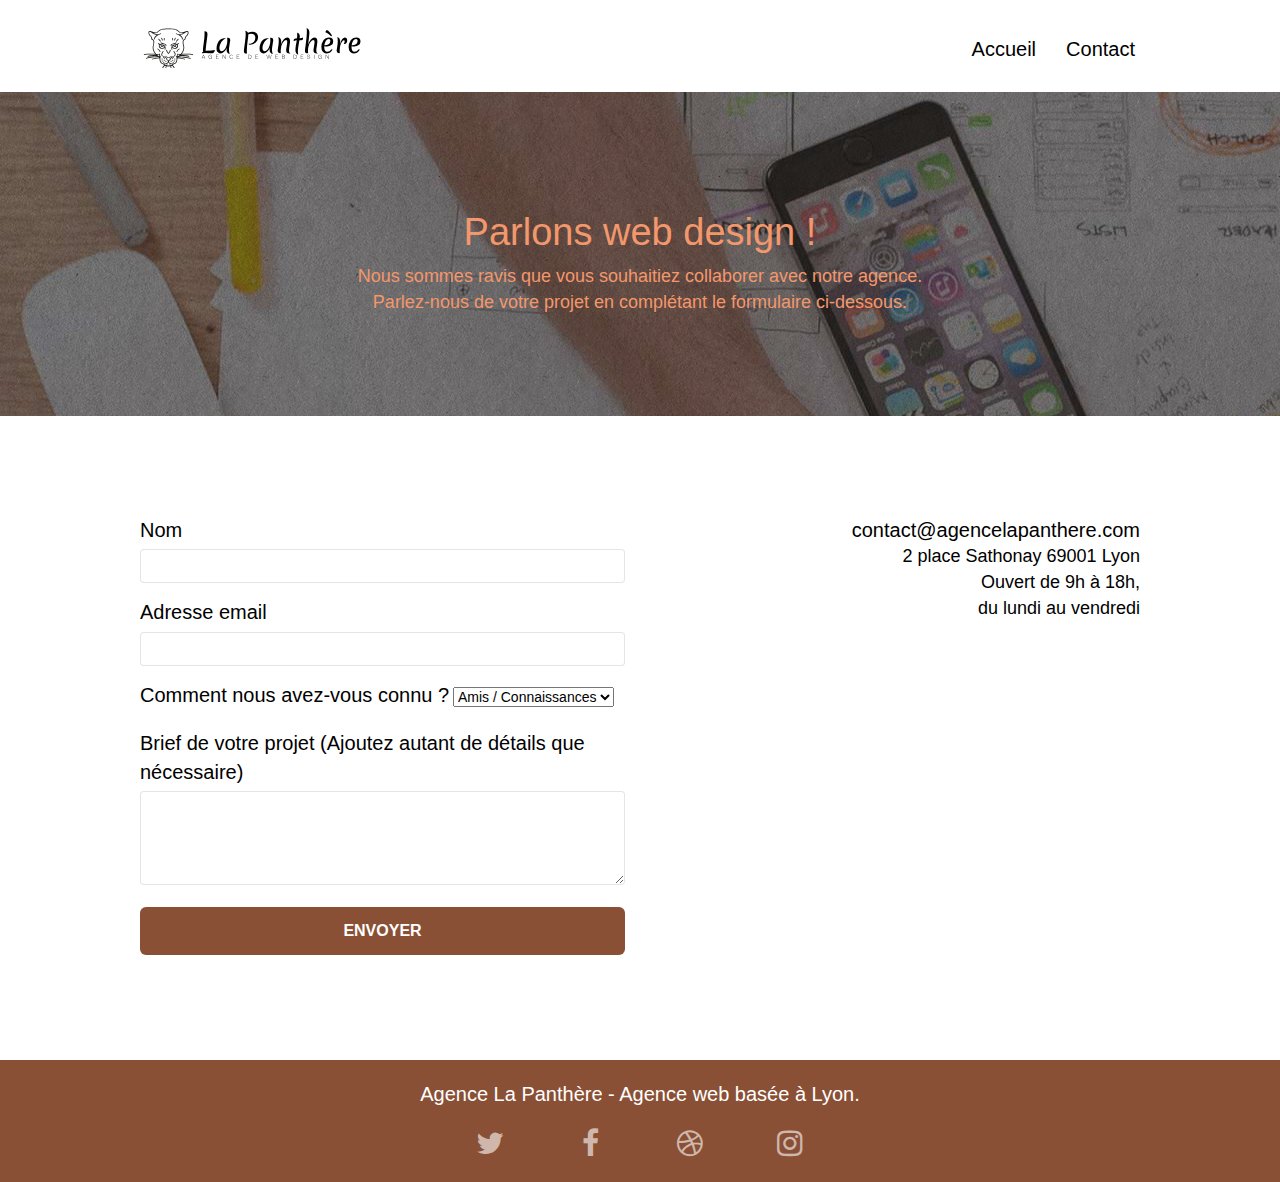
==== commit 6f6d8c28: "Ajout des modifs .html et .css" ====
--- a/contact.html
+++ b/contact.html
@@ -2,27 +2,26 @@
 <html lang="fr-FR">
 	<head>
 		<meta charset="utf-8">
-
 		<!-- La description -->
 		<meta name="description" content="Contactez l'agence webdesign La Panthère pour toutes questions 
 		concernant la réalisation de votre site internet personnalisé ">
-
 		<meta name="viewport" content="width=device-width, initial-scale=1.0, viewport-fit=cover">
 		<link rel="shortcut icon" type="image/jpg" href="favicon.jpg">
-		
 		<link rel="stylesheet" type="text/css" href="./css/bootstrap.css">
 		<link rel="stylesheet" type="text/css" href="style.css">
 		<link rel="stylesheet" type="text/css" href="./css/font-awesome.css">
-		<link rel="stylesheet" type="text/css" href="./css/et-line.css">
-		
-		<!-- indixation de la page -->
+		<link rel="stylesheet" type="text/css" href="./css/et-line.css">		
+		<!-- indexation de la page -->
 		<meta name="robots" content="index, fallow">
 		<meta name="googlebot" content="index, fallow">
-
 		<!-- Titre de la page -->
-		<title>Contact : La Panthère - Agence webdesign Lyon</title>
-		
-		<!-- script en fin de page -->
+		<title>Contact : La Panthère - Agence webdesign Lyon</title>		
+		<!-- Les scripts -->
+		<script src="./js/jquery-2.1.0.js" defer></script>
+		<script src="./js/bootstrap.js" defer></script>
+		<script src="./js/blocs.js" defer></script>
+		<script src="./js/jquery.touchSwipe.js" defer></script>
+		<script src="./js/gmaps.js" defer></script>
 	</head>
 
 	<body>
@@ -96,10 +95,10 @@
 								<div class="form-group">
 									<label for="info">Comment nous avez-vous connu ?</label>																			
 									<select name="info" id="info">
-										<option value="connaissance">Amis / Connaissances</option>
-										<option value="internet">Internet</option>
-										<option value="reseaux sociaux">Reseaux sociaux</option>
-										<option value="publicite">Publicité tv / presse</option>
+										<option  value="connaissance">Amis / Connaissances</option>
+										<option  value="internet">Internet</option>
+										<option  value="reseaux sociaux">Reseaux sociaux</option>
+										<option  value="publicite">Publicité tv / presse</option>
 									</select>
 								</div>
 								<div class="form-group">
@@ -133,34 +132,34 @@
 				<div class="container bloc-sm">
 					<div class="row">
 						<div class="col-xs-12">
-							<h4 class="text-center white">
+							<div class="text-center white titre-footer">
 								Agence La Panthère - Agence web basée à Lyon.<br>
-							</h4>
+							</div>
 							<div class="row row-no-gutters social">
 								<div class="col-xs-3">
 									<div class="text-center">
-										<a  href="https://twitt.com">
+										<a  href="https://twitt.com" aria-label="Lien vers la page de notre site sur twitt.com">
 											<span class="fa fa-twitter icon-md"></span>
 										</a>
 									</div>
 								</div>
 								<div class="col-xs-3">
 									<div class="text-center">
-										<a href="https://facebook.com">
+										<a href="https://facebook.com" aria-label="Lien vers la page de notre site sur facebook.com">
 											<span class="fa fa-facebook icon-md"></span>
 										</a>
 									</div>
 								</div>
 								<div class="col-xs-3">
 									<div class="text-center">
-										<a href="https://dribble.com">
+										<a href="https://dribble.com" aria-label="Lien vers la page de notre site sur dribble.com">
 											<span class="fa fa-dribbble icon-md"></span>
 										</a>
 									</div>
 								</div>
 								<div class="col-xs-3">
 									<div class="text-center">
-										<a href="https://instagram.com">
+										<a href="https://instagram.com" aria-label="Lien vers la page de notre site sur instagram.com">
 											<span class="fa fa-instagram icon-md"></span>
 										</a>
 									</div>
@@ -178,11 +177,6 @@
 		</div>
 		<!-- Principal conteneur END -->
 		
-		<!-- Les scripts -->
-		<script src="./js/jquery-2.1.0.js"></script>
-		<script src="./js/bootstrap.js"></script>
-		<script src="./js/blocs.js"></script>
-		<script src="./js/jquery.touchSwipe.js" defer></script>
-		<script src="./js/gmaps.js"></script>
+	
 	</body>
 </html>
--- a/style.css
+++ b/style.css
@@ -762,7 +762,7 @@
 }
 
 .black-background {
-    background-color: rgba(165, 147, 99, 0.7);
+    background-color: rgba(65, 48, 2, 0.7);
     padding: 40px 40px 40px 40px;
 }
 
@@ -780,17 +780,20 @@
 }
 
 .bgc-atomic-tangerine {
-    background-color: #F3976C;
+    background-color: #8a5035;
+}
+
+#info{
+    color: #000;
 }
 
 .tc-white {
-    color: #F3976C!important;
-   
+    color: #F3976C!important;  
 }
 
 .btn-atomic-tangerine {
-    background: #F3976C;
-    color: #FFFFFF!important;
+    background: #8a5035;
+    color: #FFF!important;
 }
 
 .btn-atomic-tangerine:hover {
@@ -834,7 +837,10 @@
 .bg-presentation {
     background-image: url("img/image-de-presentation.jpg");
 }
-
+.titre-footer{
+    font-size: 20px;
+    margin-bottom: 20px;
+}
 @media (max-width: 1024px) {
     .bloc {
         padding-left: 20px;
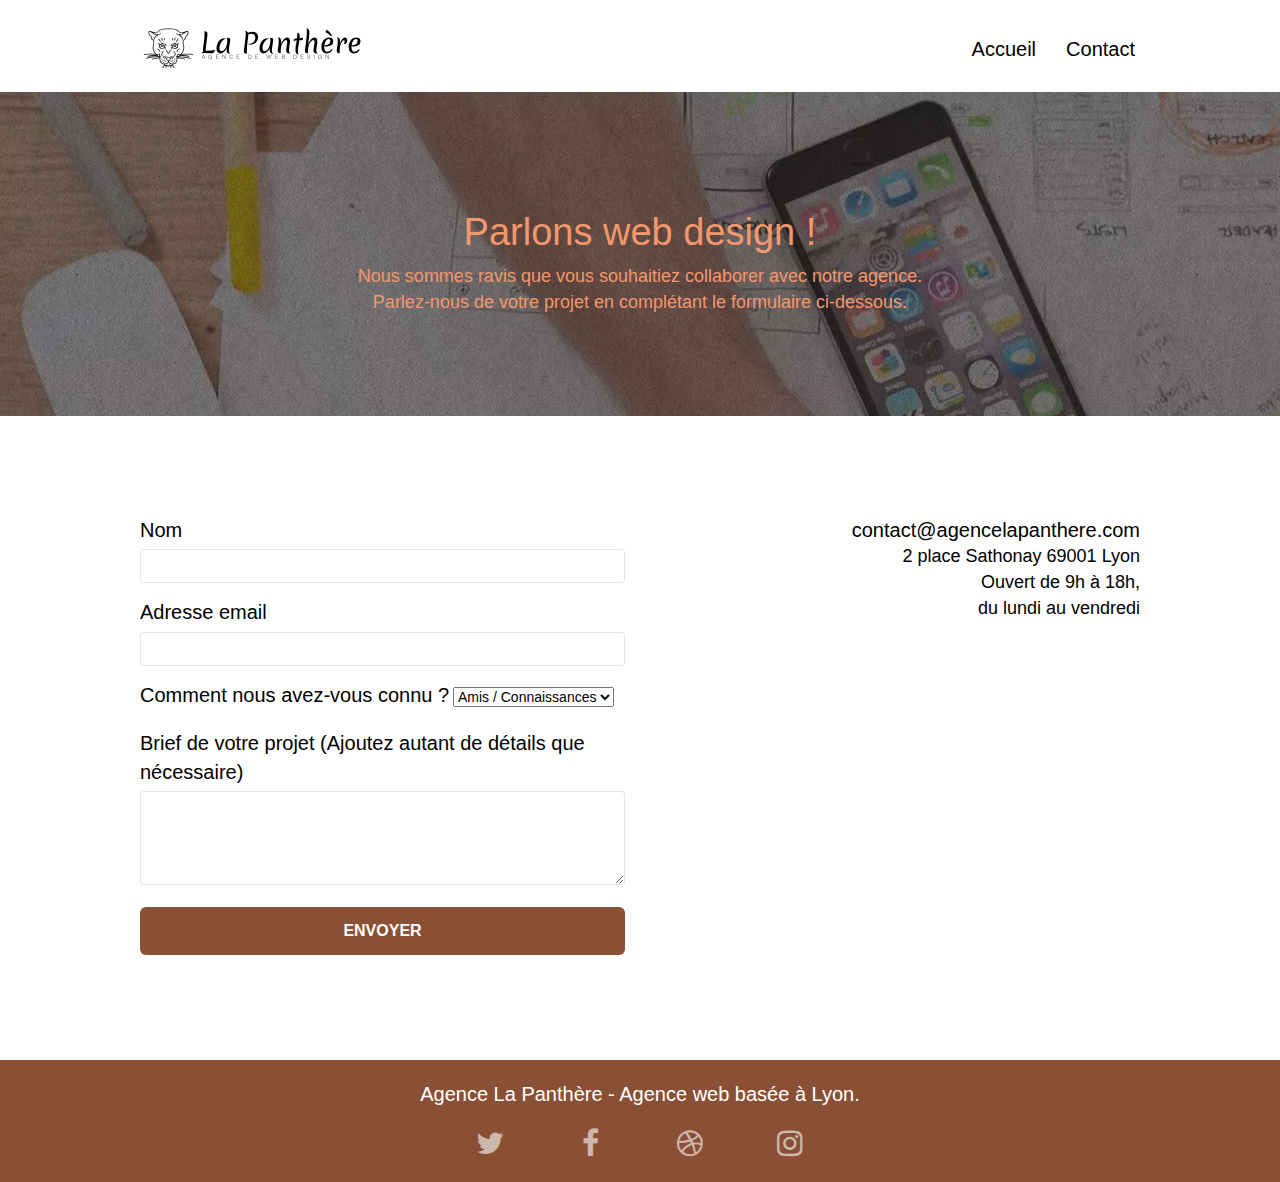
==== commit 70966f2a: "Rajout de l'attribut aria-invalid, formilaire contact.html" ====
--- a/contact.html
+++ b/contact.html
@@ -1,27 +1,40 @@
 <!doctype html>
-<html lang="fr-FR">
+<html lang="fr">
 	<head>
 		<meta charset="utf-8">
 		<!-- La description -->
 		<meta name="description" content="Contactez l'agence webdesign La Panthère pour toutes questions 
 		concernant la réalisation de votre site internet personnalisé ">
+
 		<meta name="viewport" content="width=device-width, initial-scale=1.0, viewport-fit=cover">
 		<link rel="shortcut icon" type="image/jpg" href="favicon.jpg">
-		<link rel="stylesheet" type="text/css" href="./css/bootstrap.css">
-		<link rel="stylesheet" type="text/css" href="style.css">
-		<link rel="stylesheet" type="text/css" href="./css/font-awesome.css">
-		<link rel="stylesheet" type="text/css" href="./css/et-line.css">		
-		<!-- indexation de la page -->
+
+		<!-- Precharger les feilles de style  -->
+		<link rel="preload" href="./css/bootstrap.min.css" as="style">
+		<link  rel="stylesheet" type="text/css" href="./css/bootstrap.min.css">
+
+		<link rel="preload" href="./css/font-awesome.min.css" as="style">
+		<link  rel="stylesheet" type="text/css" href="./css/font-awesome.min.css">
+
+		<link rel="preload" href="./css/et-line.min.css" as="style">
+		<link  rel="stylesheet" type="text/css" href="./css/et-line.min.css">
+		
+		<link rel="preload" href="style.min.css" as="style">
+		<link rel="stylesheet" type="text/css" href="style.min.css">
+		
+		<!-- Titre avec mot-clé -->
+		<title>Entreprise webdesign Lyon - La Panthère!</title>
+
+		<!-- indixation de la page -->
 		<meta name="robots" content="index, fallow">
 		<meta name="googlebot" content="index, fallow">
-		<!-- Titre de la page -->
-		<title>Contact : La Panthère - Agence webdesign Lyon</title>		
-		<!-- Les scripts -->
-		<script src="./js/jquery-2.1.0.js" defer></script>
-		<script src="./js/bootstrap.js" defer></script>
-		<script src="./js/blocs.js" defer></script>
-		<script src="./js/jquery.touchSwipe.js" defer></script>
-		<script src="./js/gmaps.js" defer></script>
+
+		<!-- différer l'exécution des script à la fin du chargement du document. -->
+		<script src="./js/jquery-2.1.0.min.js" defer></script>
+		<script src="./js/bootstrap.min.js" defer></script>
+		<script src="./js/blocs.min.js" defer></script>
+		<script src="./js/jquery.touchSwipe.min.js" defer></script>
+		<script src="./js/gmaps.min.js" defer></script>
 	</head>
 
 	<body>
@@ -83,14 +96,14 @@
 				<div class="container bloc-lg">
 					<div class="row">
 						<div class="col-sm-6">
-							<form id="form_1" novalidate >
+							<form id="form_1" >
 								<div class="form-group">
 									<label for="name">Nom</label>															
-									<input id="name" name="name" type="text" class="form-control" aria-invalid="false" required />
+									<input id="name" name="name" type="text" class="form-control" required />
 								</div>
 								<div class="form-group">
 									<label for="email">Adresse email</label>																			
-									<input id="email" name="email" class="form-control" type="email" aria-invalid="false" required />
+									<input id="email" name="email" class="form-control" type="email" aria-invalid="true" required />
 								</div>
 								<div class="form-group">
 									<label for="info">Comment nous avez-vous connu ?</label>																			
@@ -123,7 +136,9 @@
 			<!-- bloc-7 END -->
 
 			<!-- ScrollToTop Button -->
-			<a class="bloc-button btn btn-d scrollToTop" onclick="scrollToTarget('1')"><span class="fa fa-chevron-up"></span></a>
+			<button class="bloc-button btn btn-d scrollToTop" aria-label="bouton permetant la navigation" onclick="scrollToTarget('1')">
+				<span class="fa fa-chevron-up"></span>
+			</button>
 			<!-- ScrollToTop Button END-->
 
 
@@ -163,8 +178,7 @@
 											<span class="fa fa-instagram icon-md"></span>
 										</a>
 									</div>
-								</div>
-								
+								</div>	
 							</div>
 							<!-- rm des backlinks inutile: partenaires & annuaires -->
 							
@@ -173,10 +187,7 @@
 				</div>
 			</div>
 			<!-- Footer - bloc-8 END -->
-
 		</div>
 		<!-- Principal conteneur END -->
-		
-	
 	</body>
 </html>
